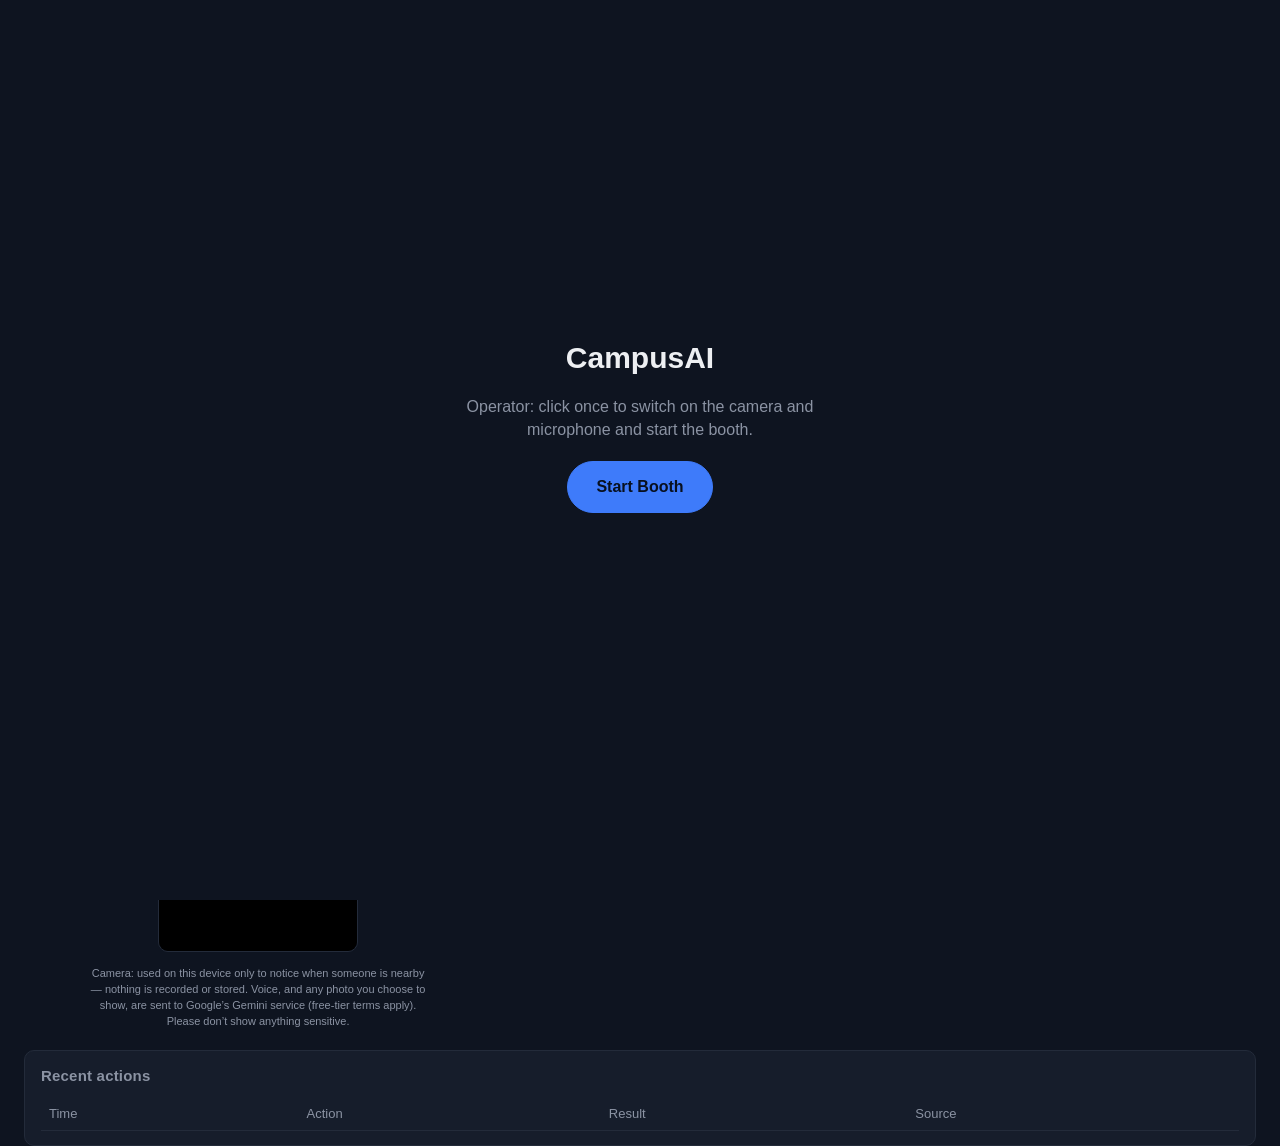
==== campusai-v1/frontend/index.html @ 54ba5a73 "day 1: backend skeleton, timetable load, normalize.py + tests, frontend shell, vendored mediapipe" ====
<!doctype html>
<html lang="en">
<head>
  <meta charset="utf-8">
  <meta name="viewport" content="width=device-width, initial-scale=1">
  <title>CampusAI</title>
  <link rel="stylesheet" href="styles.css">
</head>
<body data-state="booth_off">
  <header class="topbar">
    <div class="brand"><span class="brand-name">CampusAI</span><span class="brand-tag">See. Hear. Understand. Act.</span></div>
    <div class="operator">
      <label class="switch"><input type="checkbox" id="autoGreet" checked><span>Auto-greet</span></label>
    </div>
  </header>

  <main class="stage">
    <section class="left" aria-label="Robot and controls">
      <div id="robotMount"></div>
      <p id="statusLabel" class="status-label" aria-live="polite">Ready</p>
      <div id="hints" class="hints">
        <p class="hints-title">Try saying:</p>
        <ul>
          <li>“What classes are on Monday?”</li>
          <li>“Is Lab 2 free at 3 pm on Monday?”</li>
          <li>“Report a broken projector in Room 12.”</li>
          <li>“What is photosynthesis?”</li>
        </ul>
        <p class="hints-foot">Or hold something up and press “Show It Something”.</p>
      </div>
      <div class="controls">
        <button id="talkBtn" class="btn primary" type="button">Tap to Talk</button>
        <button id="doneBtn" class="btn" type="button" hidden>Done</button>
        <button id="snapBtn" class="btn" type="button" disabled>Show It Something</button>
        <button id="reconnectBtn" class="btn primary" type="button" hidden>Reconnect</button>
      </div>
      <form id="textForm" class="textform" autocomplete="off">
        <input id="textInput" type="text" maxlength="500" placeholder="Or type here…" disabled>
        <button id="textSend" class="btn" type="submit" disabled>Send</button>
      </form>
      <div class="camera"><video id="preview" autoplay playsinline muted></video></div>
      <p id="privacy" class="privacy">Camera: used on this device only to notice when someone is nearby — nothing is recorded or stored. Voice, and any photo you choose to show, are sent to Google’s Gemini service (free-tier terms apply). Please don’t show anything sensitive.</p>
    </section>

    <section class="right" aria-label="Conversation and activity">
      <div class="panel"><h2>Conversation</h2><div id="transcript" class="transcript" aria-live="polite"></div></div>
      <div class="panel"><h2>Agent activity</h2><ul id="activityLog" class="activity"></ul></div>
    </section>
  </main>

  <section class="panel records" aria-label="Recent actions">
    <h2>Recent actions</h2>
    <table id="recordsTable"><thead><tr><th>Time</th><th>Action</th><th>Result</th><th>Source</th></tr></thead><tbody></tbody></table>
  </section>

  <div id="startOverlay" class="overlay">
    <div class="overlay-card">
      <h1>CampusAI</h1>
      <p>Operator: click once to switch on the camera and microphone and start the booth.</p>
      <button id="startBtn" class="btn primary large" type="button">Start Booth</button>
      <p id="startNote" class="start-note" aria-live="polite"></p>
    </div>
  </div>
  <div id="toast" class="toast" role="status" hidden></div>
  <script type="module" src="app.js"></script>
</body>
</html>
---- campusai-v1/frontend/styles.css ----
:root{
  --bg:#0E1420; --panel:#161D2B; --panel-2:#0A0F18;
  --text:#EDEFF2; --text-muted:#8B93A3; --hairline:#232B3A;
  --listening:#3E7BFA; --thinking:#E8A33D; --waiting:#37C6C0;
  --speaking:#33C481; --error:#E5484D; --noticed:#FF8A5B;
  --demo-tag:#8B93A3; --web-tag:#9B6BFF;
  --radius:10px;
}
*{box-sizing:border-box;}
html,body{height:100%;}
body{
  margin:0; background:var(--bg); color:var(--text);
  font-family:Inter,-apple-system,Segoe UI,Roboto,sans-serif;
  font-size:16px; line-height:1.45;
}
h1,h2{font-family:Inter,-apple-system,Segoe UI,Roboto,sans-serif; font-weight:600; margin:0 0 12px;}
h2{font-size:15px; color:var(--text-muted); text-transform:none; letter-spacing:0.2px;}
button, input{font-family:inherit; font-size:15px;}
:focus-visible{outline:2px solid var(--listening); outline-offset:2px;}

/* ---------- layout ---------- */
.topbar{
  display:flex; align-items:center; justify-content:space-between;
  padding:14px 24px; border-bottom:1px solid var(--hairline);
}
.brand{display:flex; align-items:baseline; gap:10px;}
.brand-name{font-size:20px; font-weight:700;}
.brand-tag{font-size:12px; color:var(--text-muted);}
.switch{display:flex; align-items:center; gap:8px; font-size:13px; color:var(--text-muted);}
.switch input{accent-color:var(--listening);}

.stage{
  display:grid; grid-template-columns:minmax(280px,38%) 1fr;
  gap:20px; padding:20px 24px;
}
.left{display:flex; flex-direction:column; align-items:center; gap:14px;}
.right{display:flex; flex-direction:column; gap:16px; min-width:0;}

#robotMount{width:100%; display:flex; justify-content:center; padding-top:8px;}
#robotMount svg{width:clamp(220px,26vw,360px); height:auto; display:block;}

.status-label{
  margin:0; font-size:15px; color:var(--text-muted); min-height:20px; text-align:center;
}
body[data-state="error"] .status-label{color:var(--error); font-weight:600;}

.hints{
  border:1px solid var(--hairline); border-radius:var(--radius);
  padding:12px 16px; width:100%; max-width:340px; background:var(--panel);
}
.hints-title{margin:0 0 6px; font-size:13px; color:var(--text-muted);}
.hints ul{margin:0; padding-left:18px; font-size:14px;}
.hints li{margin-bottom:4px;}
.hints-foot{margin:8px 0 0; font-size:12px; color:var(--text-muted);}

.controls{display:flex; gap:10px; flex-wrap:wrap; justify-content:center;}
.btn{
  min-height:44px; padding:0 18px; border-radius:999px; border:1px solid var(--hairline);
  background:var(--panel); color:var(--text); cursor:pointer;
}
.btn:disabled{opacity:0.4; cursor:not-allowed;}
.btn.primary{background:var(--listening); border-color:var(--listening); color:#08101F; font-weight:600;}
.btn.large{min-height:52px; padding:0 28px; font-size:16px;}

.textform{display:flex; gap:8px; width:100%; max-width:340px;}
#textInput{
  flex:1; min-height:44px; padding:0 14px; border-radius:999px;
  border:1px solid var(--hairline); background:var(--panel-2); color:var(--text);
}
#textInput:disabled{opacity:0.4;}

.camera{width:200px; border-radius:var(--radius); overflow:hidden; border:1px solid var(--hairline);}
.camera video{width:100%; display:block; transform:scaleX(-1); background:#000;}

.privacy{font-size:11px; color:var(--text-muted); max-width:340px; text-align:center; margin:0;}

.panel{
  border:1px solid var(--hairline); border-radius:var(--radius);
  background:var(--panel); padding:14px 16px; min-width:0;
}
.transcript{height:220px; overflow-y:auto; font-family:"IBM Plex Mono",monospace; font-size:13px;}
.line{margin-bottom:8px; padding-left:8px; border-left:2px solid var(--hairline);}
.line-agent{border-left-color:var(--listening);}
.line-user{border-left-color:var(--text-muted);}
.who{color:var(--text-muted); margin-right:4px;}
.txt{color:var(--text);}

.activity{list-style:none; margin:0; padding:0; font-size:13px; max-height:220px; overflow-y:auto;}
.activity li{
  display:flex; align-items:center; gap:8px; padding:6px 0; border-bottom:1px solid var(--hairline);
}
.activity li:last-child{border-bottom:none;}
.activity li.running{opacity:0.6;}
.activity .time{font-family:"IBM Plex Mono",monospace; color:var(--text-muted); font-size:11px; flex:0 0 auto;}
.activity .summary{flex:1; min-width:0;}
.tag{font-size:11px; padding:2px 8px; border-radius:999px; flex:0 0 auto;}
.tag-real{background:rgba(62,123,250,0.18); color:var(--listening);}
.tag-demo{background:rgba(139,147,163,0.18); color:var(--demo-tag);}
.tag-web{background:rgba(155,107,255,0.18); color:var(--web-tag);}

.records{margin:0 24px 24px;}
.records table{width:100%; border-collapse:collapse; font-size:13px;}
.records th{text-align:left; color:var(--text-muted); font-weight:500; padding:6px 8px; border-bottom:1px solid var(--hairline);}
.records td{padding:6px 8px; border-bottom:1px solid var(--hairline); font-family:"IBM Plex Mono",monospace;}
.records td:nth-child(2){font-family:inherit;}

.overlay{
  position:fixed; inset:0; background:var(--bg); display:flex; align-items:center; justify-content:center; z-index:50;
}
.overlay-card{text-align:center; max-width:420px; padding:32px;}
.overlay-card h1{font-size:30px; margin-bottom:10px;}
.overlay-card p{color:var(--text-muted); margin-bottom:20px;}
.start-note{color:var(--thinking); font-size:13px; min-height:18px;}

.toast{
  position:fixed; left:50%; bottom:24px; transform:translateX(-50%);
  background:var(--panel); border:1px solid var(--hairline); border-radius:999px;
  padding:10px 18px; font-size:13px; max-width:80vw; text-align:center; z-index:60;
}

/* ---------- responsive ---------- */
@media (max-width:900px){
  .stage{grid-template-columns:1fr;}
  .left{order:1;} .right{order:2;}
}

/* ---------- reduced motion ---------- */
@media (prefers-reduced-motion:reduce){
  *{animation-duration:0.001ms !important; transition-duration:0.001ms !important;}
}
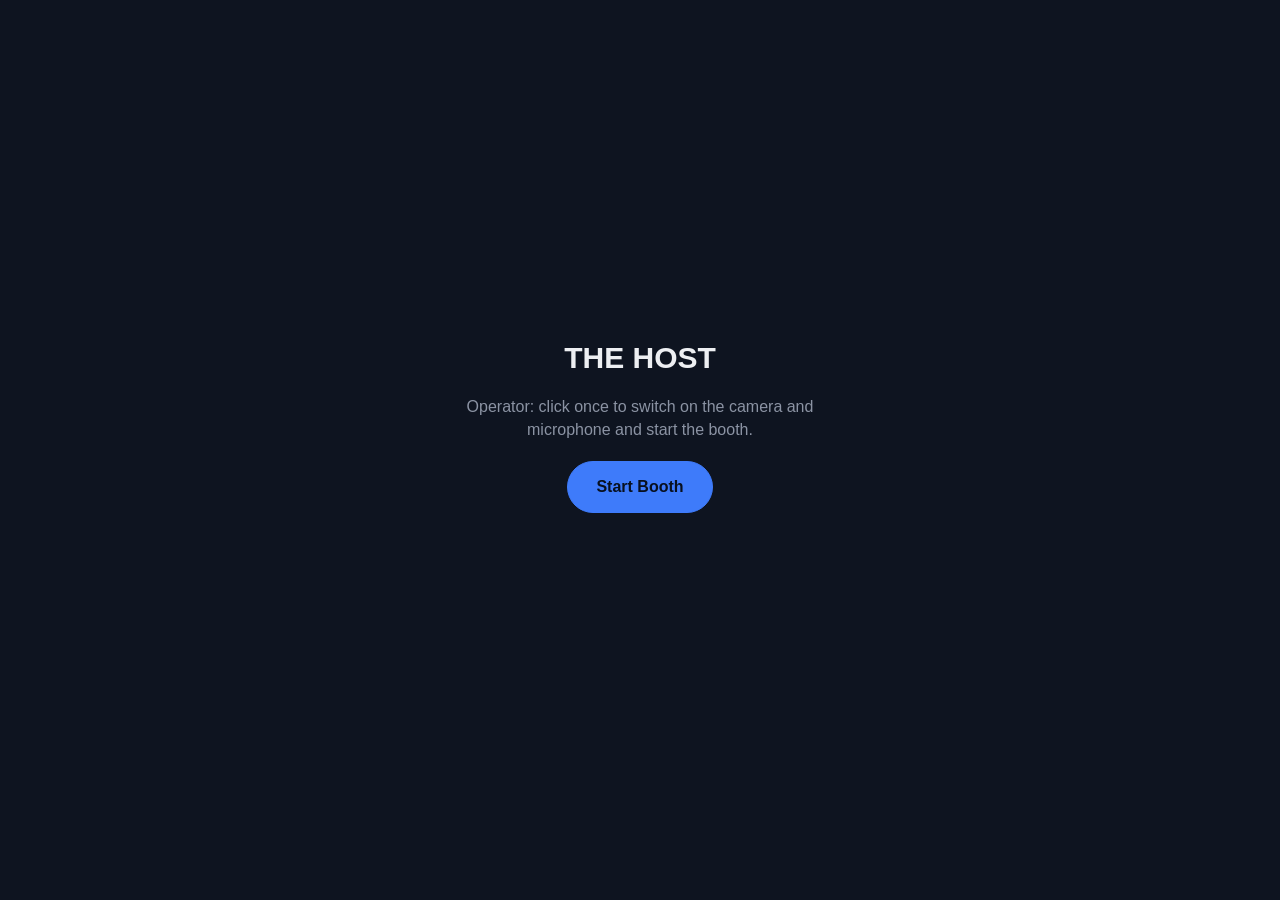
==== commit 251a2e6e: "feat(phase2): voice page speaks the new audio-socket contract (19 Part A) index.html: THE HOST brand" ====
--- a/campusai-v1/frontend/index.html
+++ b/campusai-v1/frontend/index.html
@@ -3,12 +3,12 @@
 <head>
   <meta charset="utf-8">
   <meta name="viewport" content="width=device-width, initial-scale=1">
-  <title>CampusAI</title>
+  <title>THE HOST</title>
   <link rel="stylesheet" href="styles.css">
 </head>
 <body data-state="booth_off">
   <header class="topbar">
-    <div class="brand"><span class="brand-name">CampusAI</span><span class="brand-tag">See. Hear. Understand. Act.</span></div>
+    <div class="brand"><span class="brand-name">THE HOST</span><span class="brand-tag">Bite &amp; Pour · voice page</span></div>
     <div class="operator">
       <label class="switch"><input type="checkbox" id="autoGreet" checked><span>Auto-greet</span></label>
     </div>
@@ -21,10 +21,10 @@
       <div id="hints" class="hints">
         <p class="hints-title">Try saying:</p>
         <ul>
-          <li>“What classes are on Monday?”</li>
-          <li>“Is Lab 2 free at 3 pm on Monday?”</li>
-          <li>“Report a broken projector in Room 12.”</li>
-          <li>“What is photosynthesis?”</li>
+          <li>“What do you recommend?”</li>
+          <li>“I’d like to order something.”</li>
+          <li>“Is my order ready?”</li>
+          <li>“Remember me, my name is …”</li>
         </ul>
         <p class="hints-foot">Or hold something up and press “Show It Something”.</p>
       </div>
@@ -39,23 +39,17 @@
         <button id="textSend" class="btn" type="submit" disabled>Send</button>
       </form>
       <div class="camera"><video id="preview" autoplay playsinline muted></video></div>
-      <p id="privacy" class="privacy">Camera: used on this device only to notice when someone is nearby — nothing is recorded or stored. Voice, and any photo you choose to show, are sent to Google’s Gemini service (free-tier terms apply). Please don’t show anything sensitive.</p>
+      <p id="privacy" class="privacy">Camera: used on this device only to notice when someone is nearby — nothing is recorded or stored. Voice, and any photo you choose to show, are sent to Google’s Gemini service. Please don’t show anything sensitive.</p>
     </section>
 
     <section class="right" aria-label="Conversation and activity">
       <div class="panel"><h2>Conversation</h2><div id="transcript" class="transcript" aria-live="polite"></div></div>
-      <div class="panel"><h2>Agent activity</h2><ul id="activityLog" class="activity"></ul></div>
     </section>
   </main>
 
-  <section class="panel records" aria-label="Recent actions">
-    <h2>Recent actions</h2>
-    <table id="recordsTable"><thead><tr><th>Time</th><th>Action</th><th>Result</th><th>Source</th></tr></thead><tbody></tbody></table>
-  </section>
-
   <div id="startOverlay" class="overlay">
     <div class="overlay-card">
-      <h1>CampusAI</h1>
+      <h1>THE HOST</h1>
       <p>Operator: click once to switch on the camera and microphone and start the booth.</p>
       <button id="startBtn" class="btn primary large" type="button">Start Booth</button>
       <p id="startNote" class="start-note" aria-live="polite"></p>
